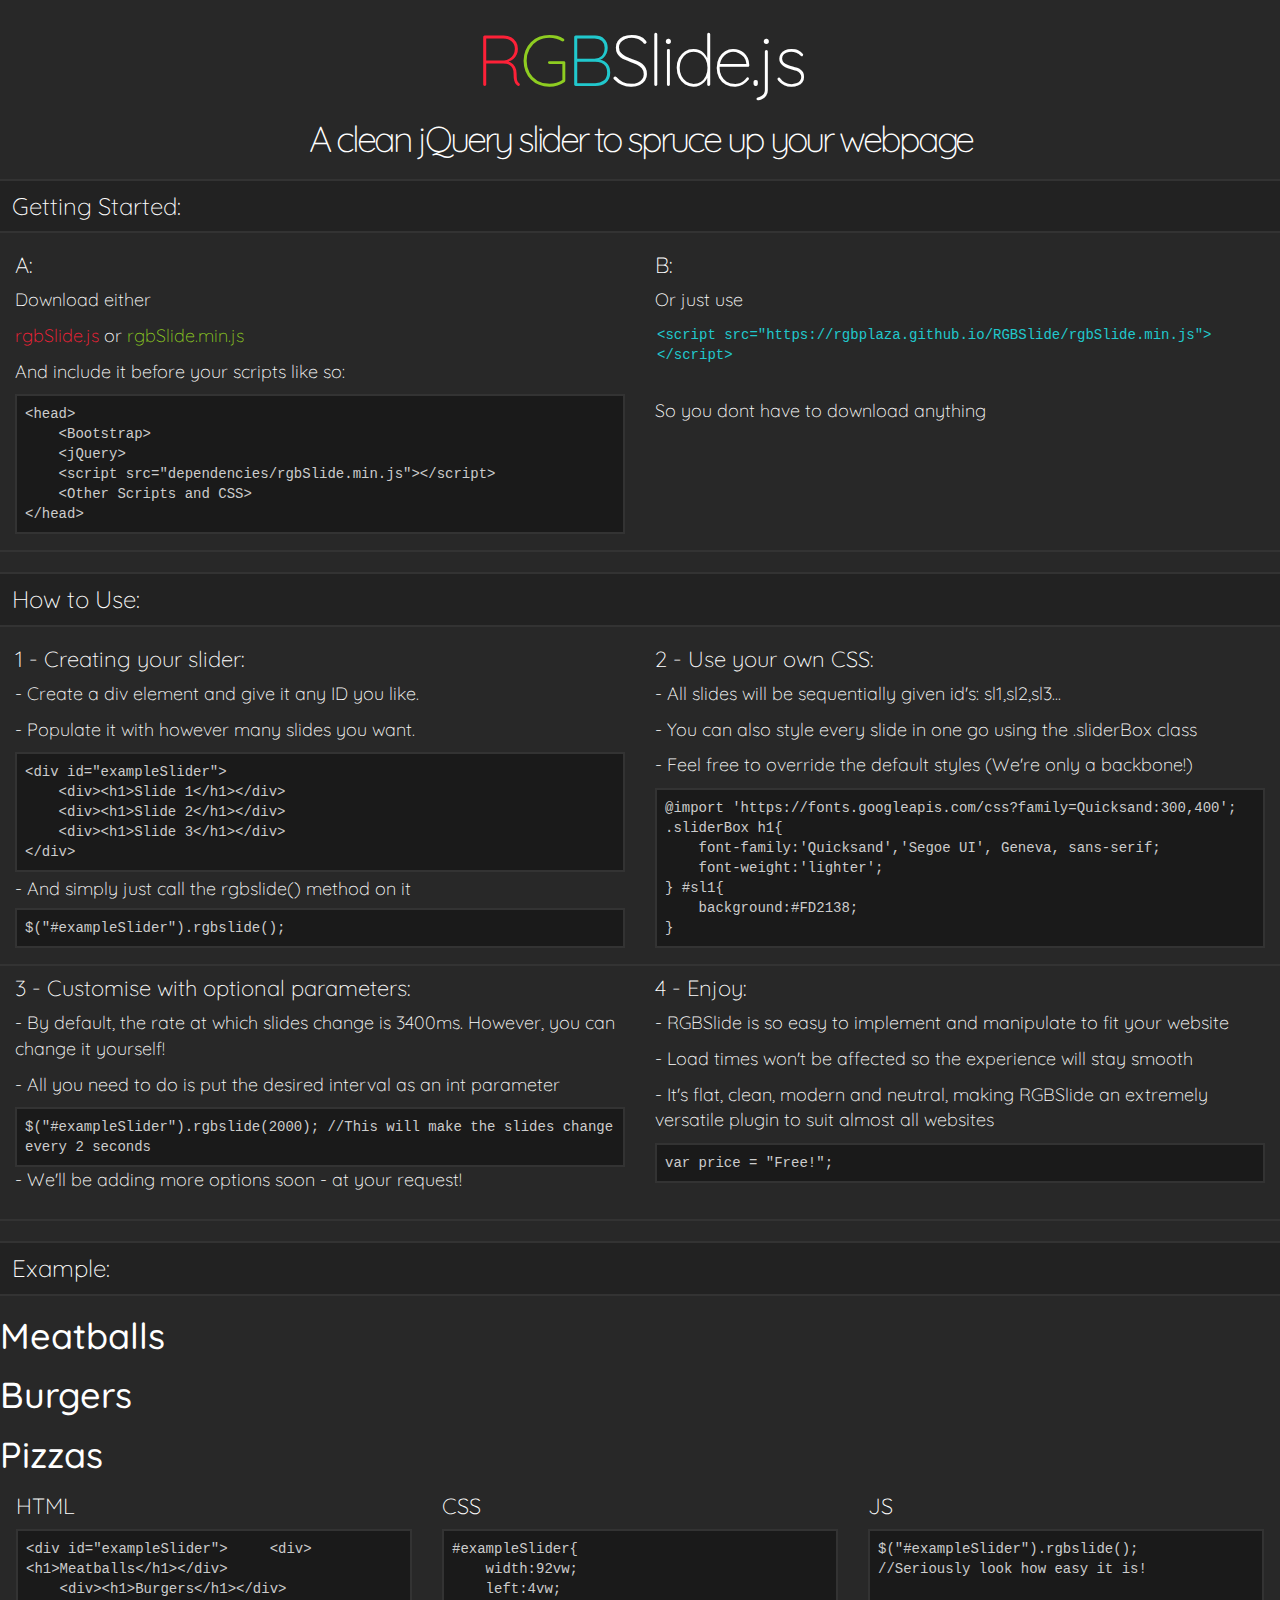
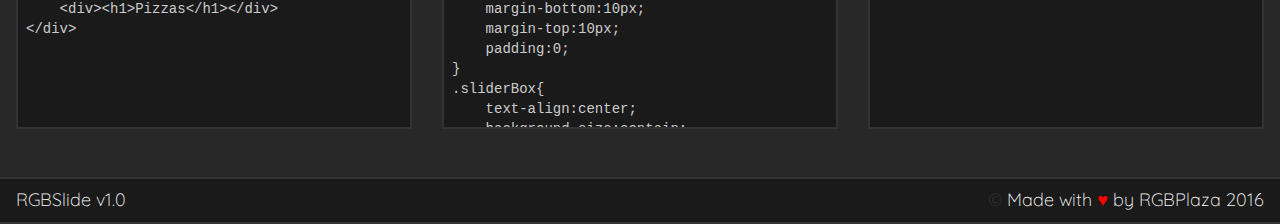
==== index.html @ 45a0698d "example and site finished, release!" ====
﻿<!DOCTYPE html>
<html>
<head>
    <title>rgblide.js</title>
    <meta charset="utf-8" />
    <link rel="stylesheet" href="https://maxcdn.bootstrapcdn.com/bootstrap/3.3.7/css/bootstrap.min.css" integrity="sha384-BVYiiSIFeK1dGmJRAkycuHAHRg32OmUcww7on3RYdg4Va+PmSTsz/K68vbdEjh4u" crossorigin="anonymous">
    <script src="https://code.jquery.com/jquery-3.1.1.min.js" integrity="sha256-hVVnYaiADRTO2PzUGmuLJr8BLUSjGIZsDYGmIJLv2b8=" crossorigin="anonymous"></script>
    <script src="rgbSlide.min.js"></script>
    <meta name="viewport" content="width=device-width, initial-scale=1, maximum-scale=1, user-scalable=no">
    <link rel="stylesheet" href="mainStyles.css" />
    <script src="mainScript.js"></script>
</head>
<body>
    <div id="titleArea">
        <h1><a href="http://rgbplaza.github.io" style="text-decoration:none;"><span style="color:#FD2138;">R</span><span style="color:#8ECD21">G</span><span style="color:#21C8CD">B</span></a>Slide.js</h1>
        <h2>A clean jQuery slider to spruce up your webpage</h2>
    </div>

    <h3 id="gsBtn" class="sectBtn">Getting Started:</h3>
    <div id="gsSect" class="container-fluid sect">
        <div class="row">
            <div class="col-md-6">
                <h4>A:</h4>
                <p>Download either</p>
                <p><a style="color:#FD2138" href="https://rgbplaza.github.io/RGBSlide/rgbSlide.js" download>rgbSlide.js</a> or <a style="color:#8ECD21" href="https://rgbplaza.github.io/RGBSlide/rgbSlide.min.js" download>rgbSlide.min.js</a></p>
                <p>And include it before your scripts like so:</p>
                <div style="border:2px solid #333;color:#ccc;background:#1a1a1a;padding:8px;font-family:'Courier New',monospace">
                    &lt;head> <br />
                    &#160;&#160;&#160;&#160;&lt;Bootstrap> <br />
                    &#160;&#160;&#160;&#160;&lt;jQuery><br />
                    &#160;&#160;&#160;&#160;&lt;script src="dependencies/rgbSlide.min.js">&lt;/script><br />
                    &#160;&#160;&#160;&#160;&lt;Other Scripts and CSS><br />
                    &lt;/head>
                </div>
            </div>
            <div class="col-md-6">
                <h4>B:</h4>
                <p>Or just use</p>
                <textarea contenteditable="false" id="copyLink" style="color:#21C8CD;font-family:'Courier New',monospace;font-size:14px;">&lt;script src="https://rgbplaza.github.io/RGBSlide/rgbSlide.min.js"> &lt;/script></textarea>
                <p>So you dont have to download anything</p>
            </div>
        </div>
    </div>

    <h3 id="htBtn" class="sectBtn">How to Use:</h3>
    <div id="htSect" class="container-fluid sect">
        <div class="row">
            <div class="col-md-6">
                <h4>1 - Creating your slider:</h4>
                <p> - Create a div element and give it any ID you like.</p>
                <p> - Populate it with however many slides you want.</p>
                <div class="codeBlock">
                    &lt;div id="exampleSlider"> <br />
                    &#160;&#160;&#160;&#160;&lt;div>&lt;h1>Slide 1&lt;/h1>&lt;/div><br />
                    &#160;&#160;&#160;&#160;&lt;div>&lt;h1>Slide 2&lt;/h1>&lt;/div><br />
                    &#160;&#160;&#160;&#160;&lt;div>&lt;h1>Slide 3&lt;/h1>&lt;/div><br />
                    &lt;/div>
                </div>
                <p style="margin-top:4px;margin-bottom:6px;"> - And simply just call the rgbslide() method on it</p>
                <div class="codeBlock">
                    $("#exampleSlider").rgbslide();
                </div>
            </div>
            <div class="col-md-6">
                <h4>2 - Use your own CSS:</h4>
                <p> - All slides will be sequentially given id's: sl1,sl2,sl3...</p>
                <p> - You can also style every slide in one go using the .sliderBox class</p>
                <p> - Feel free to override the default styles (We're only a backbone!)</p>
                <div class="codeBlock">
                    @import 'https://fonts.googleapis.com/css?family=Quicksand:300,400';
                    .sliderBox h1{<br />
                    &#160;&#160;&#160;&#160;font-family:'Quicksand','Segoe UI', Geneva, sans-serif;<br />
                    &#160;&#160;&#160;&#160;font-weight:'lighter';<br />
                    }
                    #sl1{<br />
                    &#160;&#160;&#160;&#160;background:#FD2138;<br />
                    }
                </div>
            </div>
        </div>
        <div class="row">
            <div class="col-md-6">
                <h4>3 - Customise with optional parameters:</h4>
                <p> - By default, the rate at which slides change is 3400ms. However, you can change it yourself!</p>
                <p> - All you need to do is put the desired interval as an int parameter</p>
                <div class="codeBlock">
                    $("#exampleSlider").rgbslide(2000);
                    //This will make the slides change every 2 seconds
                </div>
                <p> - We'll be adding more options soon - at your request!</p>
            </div>
            <div class="col-md-6">
                <h4>4 - Enjoy:</h4>
                <p> - RGBSlide is so easy to implement and manipulate to fit your website</p>
                <p> - Load times won't be affected so the experience will stay smooth</p>
                <p> - It's flat, clean, modern and neutral, making RGBSlide an extremely versatile plugin to suit almost all websites</p>
                <div class="codeBlock">
                    var price = "Free!";
                </div>
            </div>
        </div>
    </div>

    <h3 id="exBtn" class="sectBtn">Example:</h3>
    <div id="exampleSlider">
        <div><h1>Meatballs</h1></div>
        <div><h1>Burgers</h1></div>
        <div><h1>Pizzas</h1></div>
    </div>
    <div class="row" id="exSect">
        <div class="col-md-4">
            <h4>HTML</h4>
            <div class="codeBlock">
                &lt;div id="exampleSlider">
                &#160;&#160;&#160;&#160;&lt;div>&lt;h1>Meatballs&lt;/h1>&lt;/div><br />
                &#160;&#160;&#160;&#160;&lt;div>&lt;h1>Burgers&lt;/h1>&lt;/div><br />
                &#160;&#160;&#160;&#160;&lt;div>&lt;h1>Pizzas&lt;/h1>&lt;/div><br />
                &lt;/div>
            </div>
        </div>
        <div class="col-md-4">
            <h4>CSS</h4>
            <div class="codeBlock">
                #exampleSlider{<br />
                &#160;&#160;&#160;&#160;width:92vw;<br />
                &#160;&#160;&#160;&#160;left:4vw;<br />
                &#160;&#160;&#160;&#160;margin-bottom:10px;<br />
                &#160;&#160;&#160;&#160;margin-top:10px;<br />
                &#160;&#160;&#160;&#160;padding:0;<br />
                }<br />
                .sliderBox{<br />
                &#160;&#160;&#160;&#160;text-align:center;<br />
                &#160;&#160;&#160;&#160;background-size:contain;<br />
                &#160;&#160;&#160;&#160;color:rgba(255,255,255,0.9);<br />
                &#160;&#160;&#160;&#160;font-family:'Exo';<br />
                &#160;&#160;&#160;&#160;font-weight:900;<br />
                &#160;&#160;&#160;&#160;padding:0;<br />
                }<br />
                .sliderBox h1{<br />
                &#160;&#160;&#160;&#160;font-size:70px;<br />
                }<br />
                #sl1{<br />
                &#160;&#160;&#160;&#160;background:url(http://freelandmarketplace.com/wp-content/uploads/pasta-and-Meatballs.jpg) center center no-repeat;<br />
                }<br />
                #sl2{<br />
                &#160;&#160;&#160;&#160;background:url(http://richfieldmnchamber.org/wp-content/uploads/2015/02/Dollarphotoclub_69856461.jpg) center center no-repeat;<br />
                &#160;&#160;&#160;&#160;background-size:100%;<br />
                }<br />
                #sl3{<br />
                &#160;&#160;&#160;&#160;background:url(http://www.microcosmologist.com/blog/wp-content/uploads/2012/02/Nicks-Pizza-from-NYC.jpg) center center no-repeat;<br />
                }<br />
            </div>
        </div>
        <div class="col-md-4">
            <h4>JS</h4>
            <div class="codeBlock">
                $("#exampleSlider").rgbslide();<br />
                //Seriously look how easy it is!
            </div>
        </div>
    </div>

    <div id="footer">
        <p style="float:left;padding-left:16px;">RGBSlide v1.0</p>
        <p><span style="color:#333">&copy;</span> Made with <span style="color:red">&hearts;</span> by RGBPlaza 2016</p>
    </div>
</body>
</html>
---- mainStyles.css ----
﻿@import 'https://fonts.googleapis.com/css?family=Quicksand:300,400|Exo:900';

body {
    background:#282828;
    color:#fff;
    margin:0px;
    font-family:'Quicksand','Segoe UI', Tahoma, Geneva, Verdana, sans-serif;
    overflow-x:hidden;
}

#titleArea h1, #titleArea h2 {
    text-align: center;
    font-size: 72px;
    letter-spacing: -3px;
    transition:font-size 0.2s;
    font-weight:lighter;
}
#titleArea h2 {
    font-size: 36px;
}
@media(max-width:991x) {
    #titleArea h1 {
        font-size: 48px;
    }

    #titleArea h2 {
        font-size: 28px;
    }
}

h3,h4,p{
    font-weight:lighter;
}
h4{
    font-size:22px;
}
p{
    font-size:18px;
}

.sectBtn{
    padding:12px;
    width:100vw;
    background:#222;
    border-bottom:2px solid #333;
    border-top:2px solid #333;
}

#copyLink::selection{
    background:#1a1a1a;
    color:#FD2138;
}
#copyLink{
    min-width:50vw;
    border:none;
    background:inherit;
    height:70px;
}
@media(max-width:991px) {
    #copyLink {
        width: 100vw;
    }

    .col-md-6,.col-md-4 {
        border-bottom: 2px solid #333;
        padding-bottom: 16px;
    }
}
@media(min-width:992px){
    .row{
        border-bottom: 2px solid #333;
        padding-bottom: 16px;
    }
}

.codeBlock{
    border:2px solid #333;
    color:#ccc;
    background:#1a1a1a;
    padding:8px;
    font-family:'Courier New',monospace;
}

/*Demo start*/
#exampleSlider{
    width:92vw;
    left:4vw;
    margin-bottom:10px;
    margin-top:10px;
    padding:0;
}
.sliderBox{
    text-align:center;
    background-size:contain;
    color:rgba(255,255,255,0.9);
    font-family:'Exo';
    font-weight:900;
    padding:0;
}
.sliderBox h1{
    font-size:70px;
}
#sl1{
    background:url(http://freelandmarketplace.com/wp-content/uploads/pasta-and-Meatballs.jpg) center center no-repeat;
}
#sl2{
    background:url(http://richfieldmnchamber.org/wp-content/uploads/2015/02/Dollarphotoclub_69856461.jpg) center center no-repeat;
    background-size:100%;
}
#sl3{
    background:url(http://www.microcosmologist.com/blog/wp-content/uploads/2012/02/Nicks-Pizza-from-NYC.jpg) center center no-repeat;
}
/*Demo end*/

#exSect{
    padding-left:16px;
    padding-right:16px;
    padding-bottom:48px;
}
#exSect .codeBlock{
    height:200px;
    overflow-y:auto;
    overflow-x:hidden;
}

#footer{
    width:100%;
    text-align:right;
    padding-right:16px;
    background-color:#1a1a1a;
    position:page;
    right:0;
    bottom:0;
    margin:0;
    padding-top:8px;
    border-bottom:2px solid #333;
}
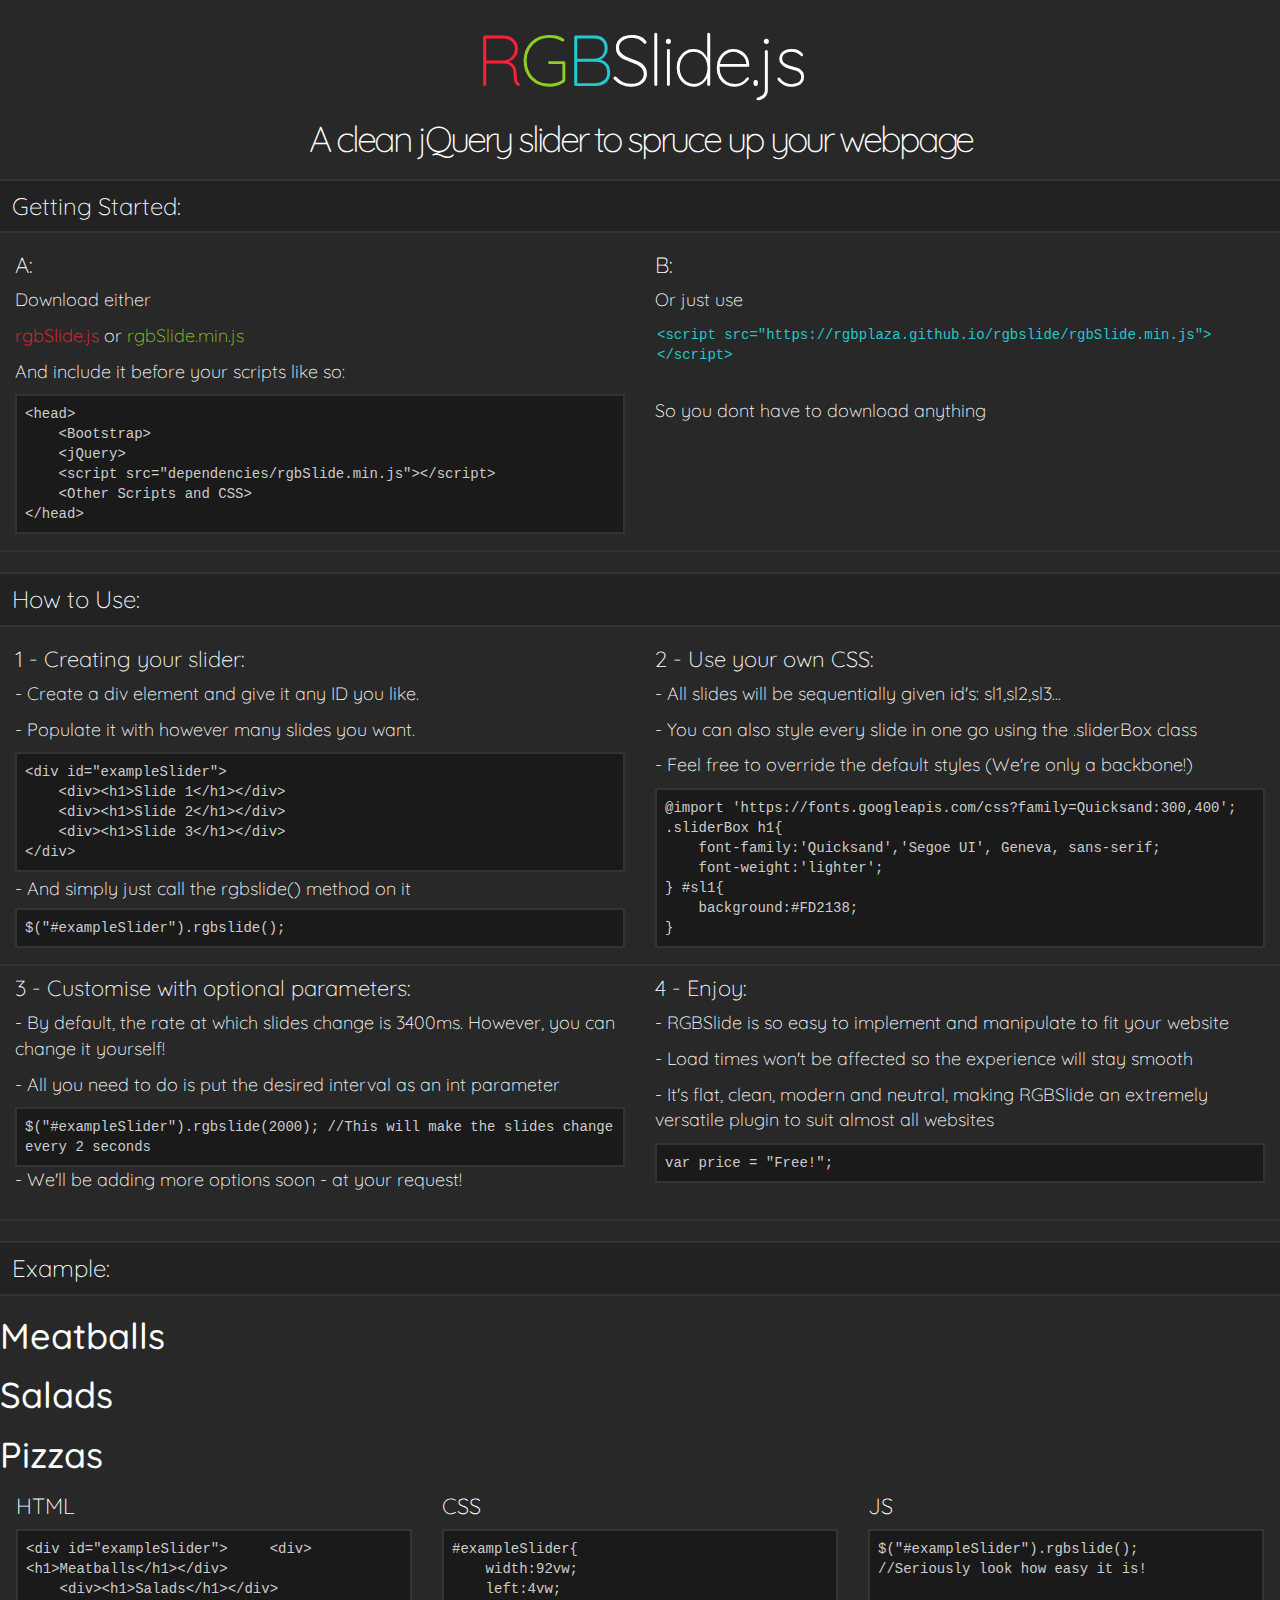
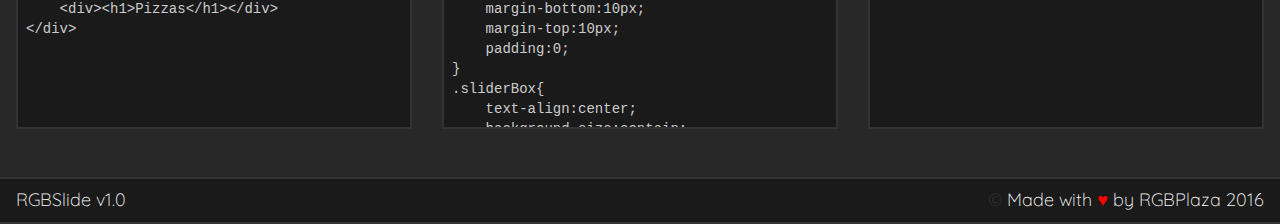
==== commit e874a981: "Update index.html" ====
--- a/index.html
+++ b/index.html
@@ -1,4 +1,4 @@
-﻿<!DOCTYPE html>
+<!DOCTYPE html>
 <html>
 <head>
     <title>rgblide.js</title>
@@ -22,7 +22,7 @@
             <div class="col-md-6">
                 <h4>A:</h4>
                 <p>Download either</p>
-                <p><a style="color:#FD2138" href="https://rgbplaza.github.io/RGBSlide/rgbSlide.js" download>rgbSlide.js</a> or <a style="color:#8ECD21" href="https://rgbplaza.github.io/RGBSlide/rgbSlide.min.js" download>rgbSlide.min.js</a></p>
+                <p><a style="color:#FD2138" href="https://rgbplaza.github.io/rgbslide/rgbSlide.js" download>rgbSlide.js</a> or <a style="color:#8ECD21" href="https://rgbplaza.github.io/rgbslide/rgbSlide.min.js" download>rgbSlide.min.js</a></p>
                 <p>And include it before your scripts like so:</p>
                 <div style="border:2px solid #333;color:#ccc;background:#1a1a1a;padding:8px;font-family:'Courier New',monospace">
                     &lt;head> <br />
@@ -36,7 +36,7 @@
             <div class="col-md-6">
                 <h4>B:</h4>
                 <p>Or just use</p>
-                <textarea contenteditable="false" id="copyLink" style="color:#21C8CD;font-family:'Courier New',monospace;font-size:14px;">&lt;script src="https://rgbplaza.github.io/RGBSlide/rgbSlide.min.js"> &lt;/script></textarea>
+                <textarea contenteditable="false" id="copyLink" style="color:#21C8CD;font-family:'Courier New',monospace;font-size:14px;">&lt;script src="https://rgbplaza.github.io/rgbslide/rgbSlide.min.js"> &lt;/script></textarea>
                 <p>So you dont have to download anything</p>
             </div>
         </div>
@@ -104,7 +104,7 @@
     <h3 id="exBtn" class="sectBtn">Example:</h3>
     <div id="exampleSlider">
         <div><h1>Meatballs</h1></div>
-        <div><h1>Burgers</h1></div>
+        <div><h1>Salads</h1></div>
         <div><h1>Pizzas</h1></div>
     </div>
     <div class="row" id="exSect">
@@ -113,7 +113,7 @@
             <div class="codeBlock">
                 &lt;div id="exampleSlider">
                 &#160;&#160;&#160;&#160;&lt;div>&lt;h1>Meatballs&lt;/h1>&lt;/div><br />
-                &#160;&#160;&#160;&#160;&lt;div>&lt;h1>Burgers&lt;/h1>&lt;/div><br />
+                &#160;&#160;&#160;&#160;&lt;div>&lt;h1>Salads&lt;/h1>&lt;/div><br />
                 &#160;&#160;&#160;&#160;&lt;div>&lt;h1>Pizzas&lt;/h1>&lt;/div><br />
                 &lt;/div>
             </div>
@@ -143,8 +143,8 @@
                 &#160;&#160;&#160;&#160;background:url(http://freelandmarketplace.com/wp-content/uploads/pasta-and-Meatballs.jpg) center center no-repeat;<br />
                 }<br />
                 #sl2{<br />
-                &#160;&#160;&#160;&#160;background:url(http://richfieldmnchamber.org/wp-content/uploads/2015/02/Dollarphotoclub_69856461.jpg) center center no-repeat;<br />
-                &#160;&#160;&#160;&#160;background-size:100%;<br />
+                &#160;&#160;&#160;&#160;background:url(http://www.jerseygirlcooks.com/wp-content/uploads/2012/04/salad-one.jpg) center center no-repeat;<br />
+
                 }<br />
                 #sl3{<br />
                 &#160;&#160;&#160;&#160;background:url(http://www.microcosmologist.com/blog/wp-content/uploads/2012/02/Nicks-Pizza-from-NYC.jpg) center center no-repeat;<br />
